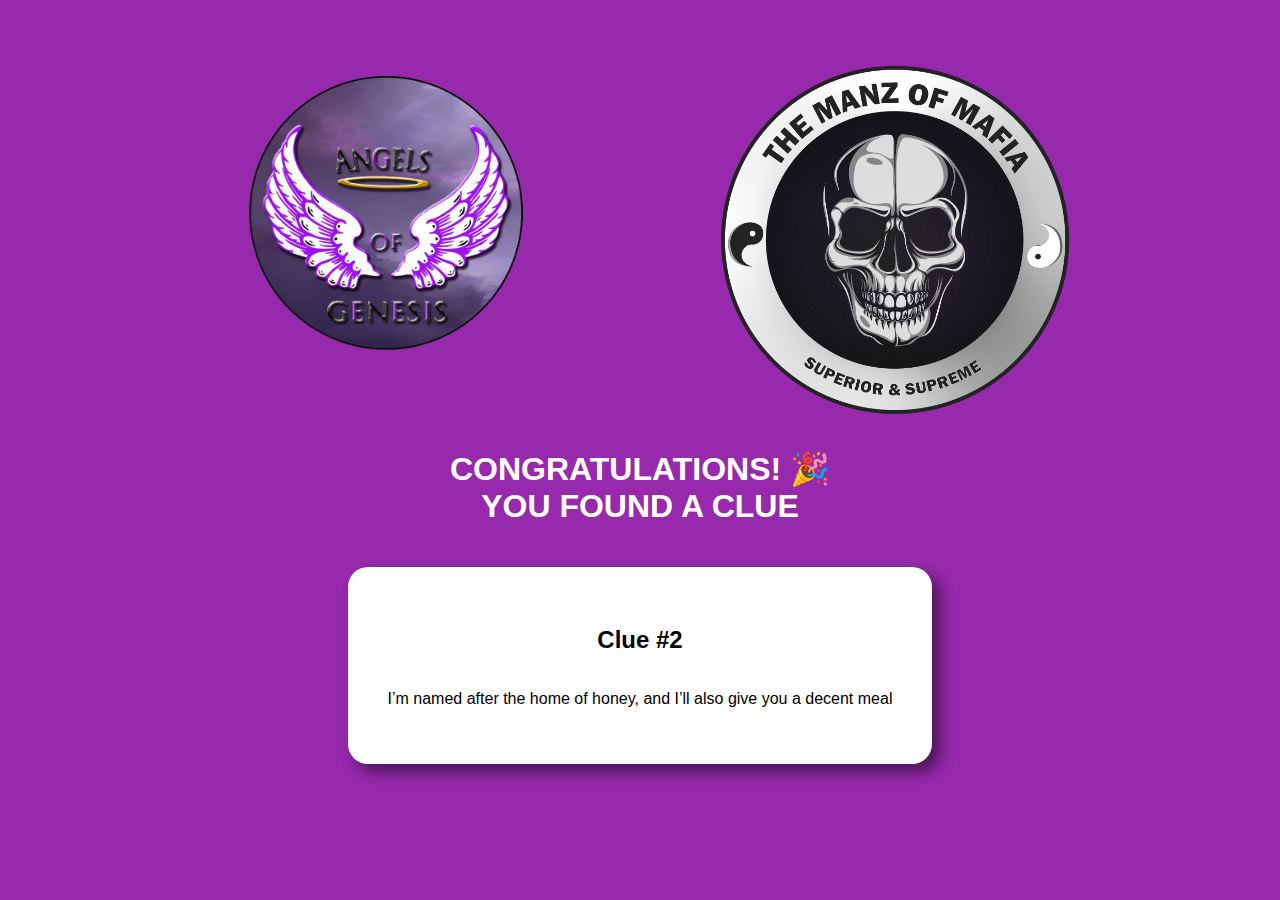
==== index.html @ f5b16457 "Add files via upload" ====
<!DOCTYPE html>
<html lang="en">
<head>
    <meta charset="UTF-8">
    <meta http-equiv="X-UA-Compatible" content="IE=edge">
    <meta name="viewport" content="width=device-width, initial-scale=1.0">
    <link rel="stylesheet" href="style.css">
    <title>You found Clue #1</title>
</head>
<header>
    <div>
        <img src="genesis.png" alt="Mafia Logo">
        <img src="mafia.PNG" alt="Genesis Logo">
    </div>
    
    <h1>CONGRATULATIONS! &#127881 <br> YOU FOUND A CLUE</h1>
</header>
<body>
    <div class="clue">
        <h2>Clue #2</h2>
        <p>I’m named after the home of honey, and I’ll also give you a decent meal</p>
    </div>

</body>
</html>
---- style.css ----
html, body{
    font-family:-apple-system, BlinkMacSystemFont, 'Segoe UI', Roboto, Oxygen, Ubuntu, Cantarell, 'Open Sans', 'Helvetica Neue', sans-serif;
    margin: 10px;

    background-color: rgb(150, 41, 172);
}

body{
    display: flex;
    flex-direction: column;
    justify-content: center;
    align-items: center;
}
header {
    display: flex;
    flex-direction: column;
    justify-content: center;
    text-align: center;
    color: white;
}

header img {
    width: 40%;
    height: 40%;
}

.clue{
    display: flex;
    flex-direction: column;
    justify-content: center;
    align-items: center;
    text-align: center;

    background-color: #fff;
    box-shadow: 8px 8px 15px 0 #0000007e;

    margin: 20px;
    padding: 40px;

    border-radius: 20px;
}
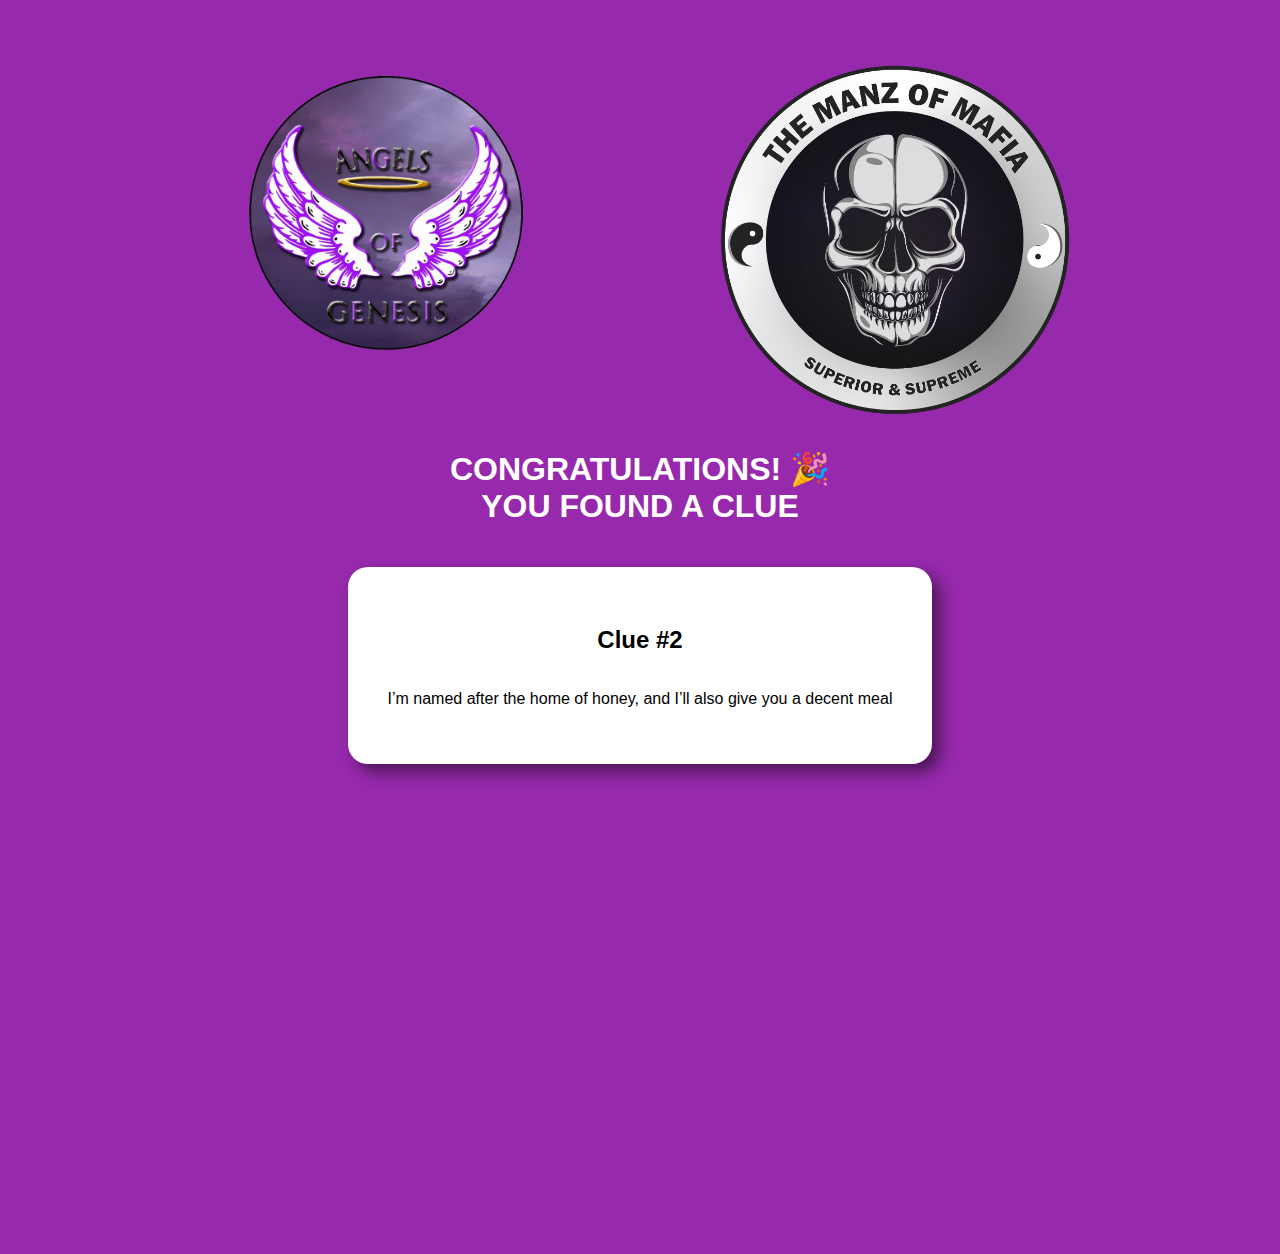
==== commit 3beba267: "fixed forms" ====
--- a/index.html
+++ b/index.html
@@ -21,5 +21,6 @@
         <p>I’m named after the home of honey, and I’ll also give you a decent meal</p>
     </div>
 
+    <iframe src="https://docs.google.com/forms/d/e/1FAIpQLSejU1aB7sFPamIsmRSvukrGVUmobs4z73TWCM5J3GZia4wvlA/viewform?embedded=true" width="400" height="450" frameborder="0" marginheight="0" marginwidth="0">Loading…</iframe>
 </body>
 </html>